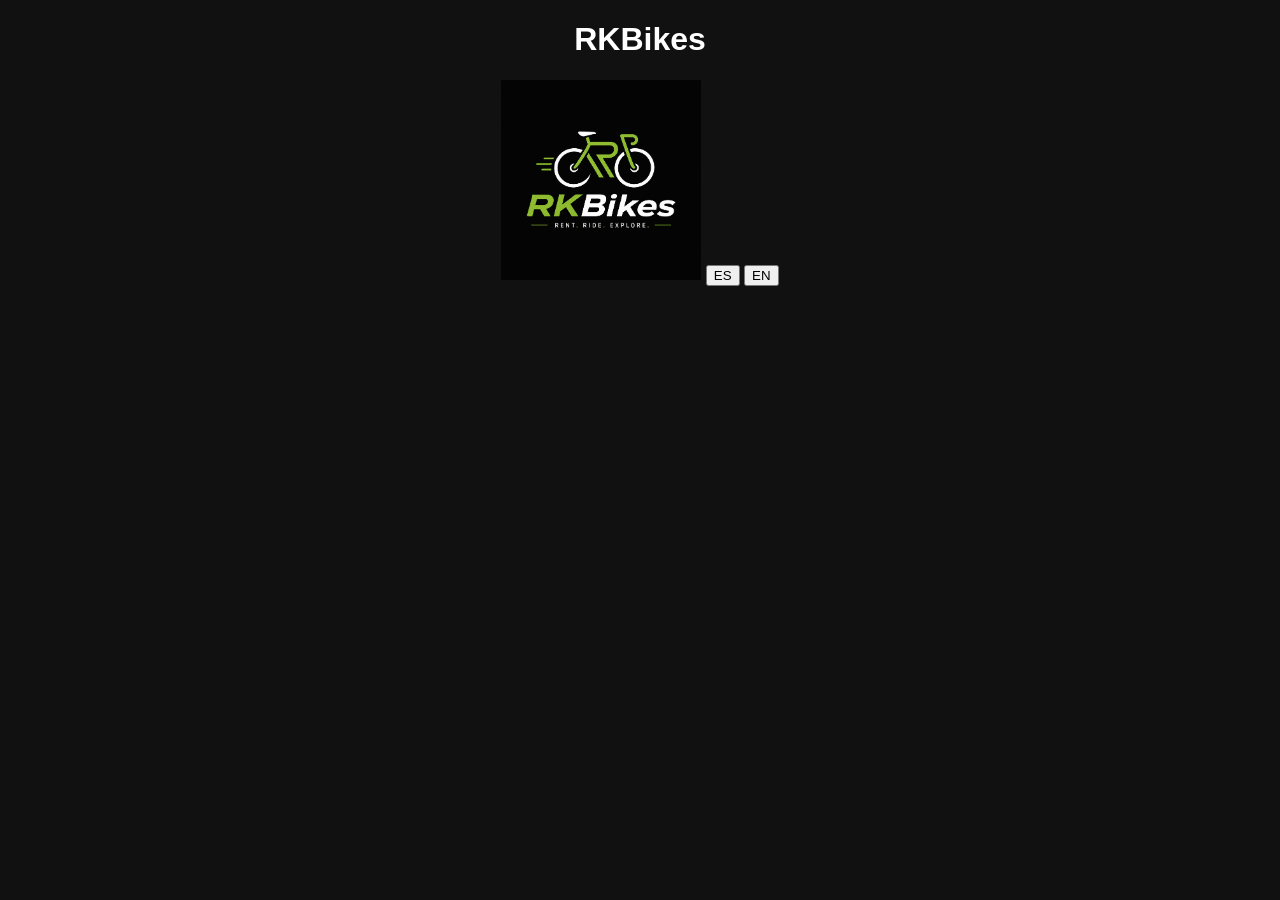
==== index.html @ 2e9c72ea "Primer commit" ====
<!DOCTYPE html>
<html lang="es">
<head>
    <meta charset="UTF-8">
    <title>RKBikes</title>
    <link rel="stylesheet" href="style.css">

</head>
<body>

<h1 id="titulo">RKBikes</h1>

<img src="images/RKBikes.png" alt="RKBikes.png" width="200">

<button onclick="cambiarIdioma('es')">ES</button>
<button onclick="cambiarIdioma('en')">EN</button>

<script src="script.js"></script>
</body>
</html>
---- style.css ----
body{
    text-align:center;
    font-family:Arial;
    background:#111;
    color:white;
}
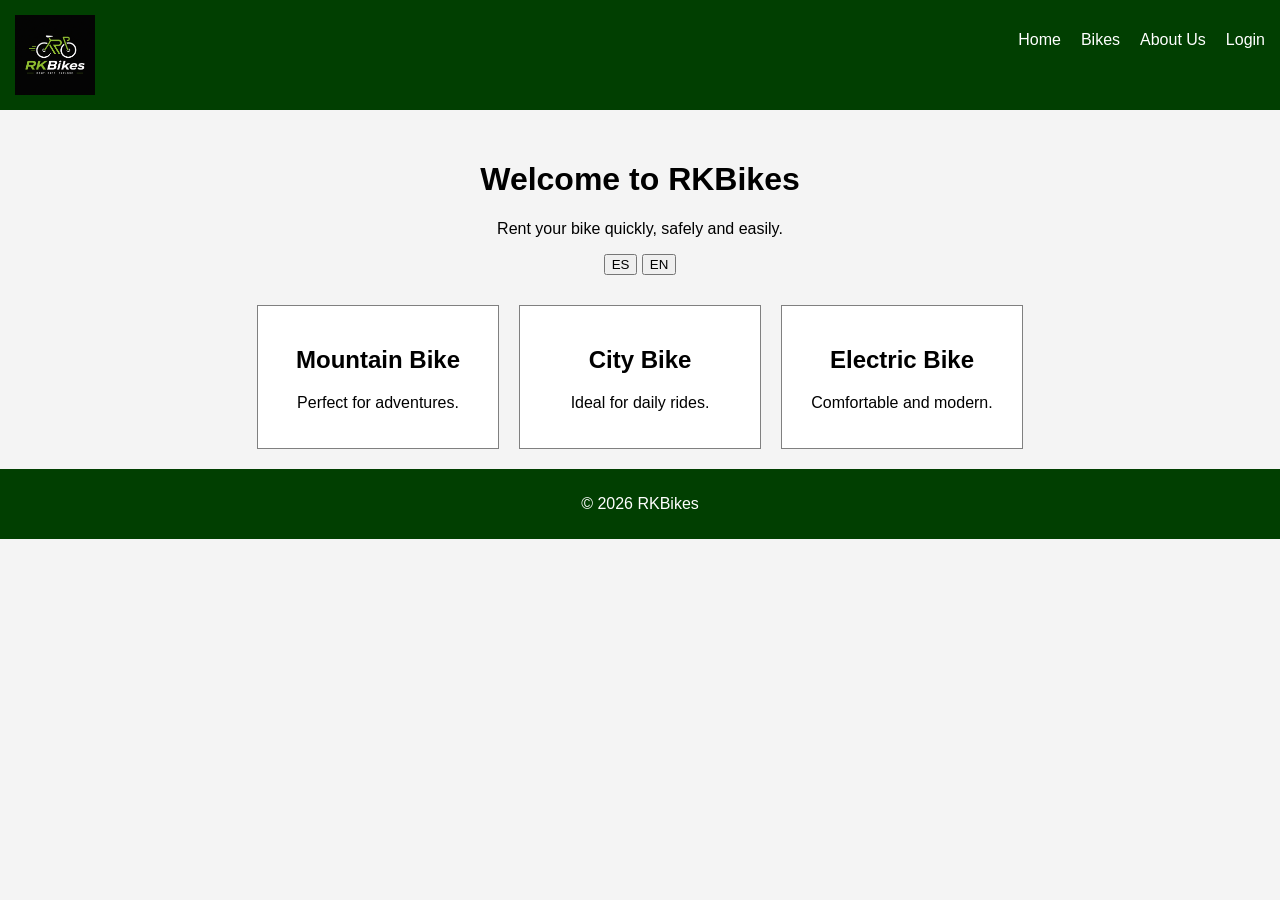
==== commit ed87a385: "aura" ====
--- a/index.html
+++ b/index.html
@@ -1,20 +1,71 @@
 <!DOCTYPE html>
 <html lang="es">
 <head>
-    <meta charset="UTF-8">
-    <title>RKBikes</title>
-    <link rel="stylesheet" href="style.css">
+<meta charset="UTF-8">
+<meta name="viewport" content="width=device-width, initial-scale=1.0">
+<title>RKBikes</title>
 
+<!-- Connect the CSS file -->
+<link rel="stylesheet" href="style.css">
 </head>
+
 <body>
 
-<h1 id="titulo">RKBikes</h1>
+<!-- Main navigation menu -->
+<nav>
 
-<img src="images/RKBikes.png" alt="RKBikes.png" width="200">
+<!-- Company logo image -->
+<img src="images/RKBikes.png" alt="RKBikes Logo" width="80">
 
+<!-- Navigation links -->
+<ul>
+<li><a href="#">Home</a></li>
+<li><a href="#">Bikes</a></li>
+<li><a href="#">About Us</a></li>
+<li><a href="#">Login</a></li>
+</ul>
+
+</nav>
+
+<!-- Welcome section -->
+<header>
+
+<h1>Welcome to RKBikes</h1>
+<p>Rent your bike quickly, safely and easily.</p>
+
+<!-- Language change buttons -->
 <button onclick="cambiarIdioma('es')">ES</button>
 <button onclick="cambiarIdioma('en')">EN</button>
 
+</header>
+
+<!-- Bicycle information cards -->
+<section class="cards">
+
+<div class="card">
+<h2>Mountain Bike</h2>
+<p>Perfect for adventures.</p>
+</div>
+
+<div class="card">
+<h2>City Bike</h2>
+<p>Ideal for daily rides.</p>
+</div>
+
+<div class="card">
+<h2>Electric Bike</h2>
+<p>Comfortable and modern.</p>
+</div>
+
+</section>
+
+<!-- Bottom page information -->
+<footer>
+<p>© 2026 RKBikes</p>
+</footer>
+
+<!-- Connect the JavaScript file -->
 <script src="script.js"></script>
+
 </body>
 </html>
--- a/style.css
+++ b/style.css
@@ -1,6 +1,78 @@
+/* General page style */
 body{
-    text-align:center;
-    font-family:Arial;
-    background:#111;
-    color:white;
+font-family: Arial;
+margin: 0;
+background-color: #f4f4f4;
+}
+
+/* Navigation bar style */
+nav{
+background-color: rgb(1, 63, 1);
+color: white;
+display: flex;
+justify-content: space-between;
+padding: 15px;
+}
+
+/* Navigation menu list */
+nav ul{
+list-style: none;
+display: flex;
+gap: 20px;
+}
+
+/* Navigation links style */
+nav a{
+color: white;
+text-decoration: none;
+}
+
+/* Welcome section style */
+header{
+text-align: center;
+padding: 30px;
+}
+
+/* Card container */
+.cards{
+display: flex;
+justify-content: center;
+gap: 20px;
+}
+
+/* Individual bike card */
+.card{
+background-color: white;
+border: 1px solid gray;
+padding: 20px;
+width: 200px;
+text-align: center;
+}
+
+/* Footer section style */
+footer{
+background-color: rgb(1, 63, 1);
+color: white;
+text-align: center;
+padding: 10px;
+margin-top: 20px;
+}
+
+/* Responsive layout for small screens */
+@media (max-width:700px){
+
+.cards{
+flex-direction: column;
+align-items: center;
+}
+
+nav{
+flex-direction: column;
+}
+
+nav ul{
+flex-direction: column;
+text-align: center;
+}
+
 }
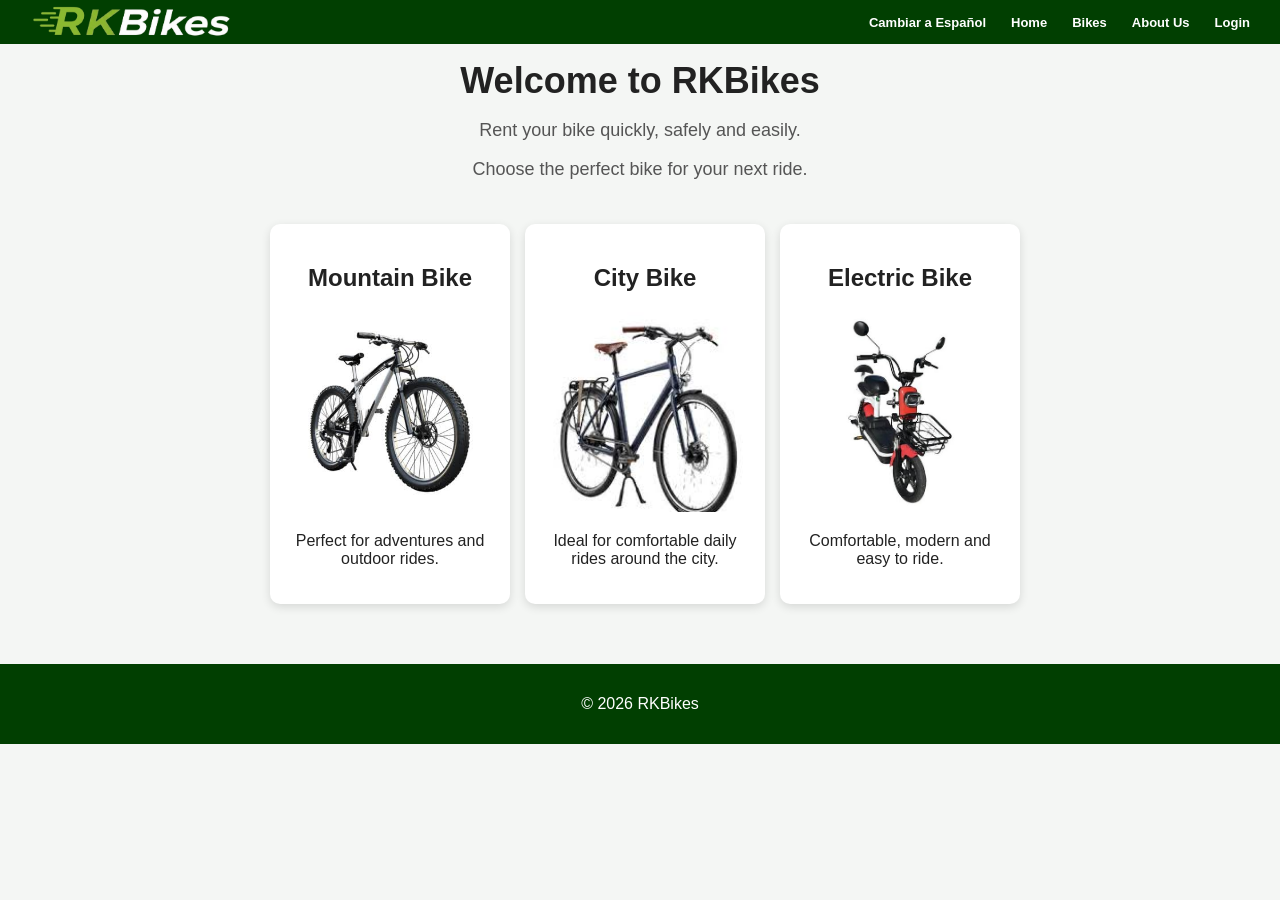
==== commit ac56ae65: "Update complete RKBikes project with PHP logic and new views" ====
--- a/index.html
+++ b/index.html
@@ -1,71 +1,146 @@
 <!DOCTYPE html>
-<html lang="es">
+<html lang="en">
+
 <head>
 <meta charset="UTF-8">
 <meta name="viewport" content="width=device-width, initial-scale=1.0">
+
 <title>RKBikes</title>
 
-<!-- Connect the CSS file -->
 <link rel="stylesheet" href="style.css">
 </head>
 
 <body>
 
-<!-- Main navigation menu -->
 <nav>
 
-<!-- Company logo image -->
-<img src="images/RKBikes.png" alt="RKBikes Logo" width="80">
+<img src="images/RKKBikes.png" alt="RKBikes Logo" width="68">
+<span id="welcomeMessage" style="color: white; font-weight: bold;" hidden></span>
 
-<!-- Navigation links -->
+<input type="checkbox" id="nav-toggle" class="nav-toggle">
+<label for="nav-toggle" class="hamburger">&#9776;</label>
+
 <ul>
-<li><a href="#">Home</a></li>
-<li><a href="#">Bikes</a></li>
-<li><a href="#">About Us</a></li>
-<li><a href="#">Login</a></li>
+
+<li>
+<button
+id="languageButton"
+type="button"
+onclick="cambiarIdioma()">
+Change to Spanish
+</button>
+</li>
+
+<li>
+<a href="index.html" id="navHome">Home</a>
+</li>
+
+<li>
+<a href="bikes.html" id="navBikes">Bikes</a>
+</li>
+
+<li>
+<a href="about.html" id="navAbout">About Us</a>
+</li>
+
+<li>
+<a href="login.html" id="navLogin">Login</a>
+</li>
+
 </ul>
 
 </nav>
 
-<!-- Welcome section -->
 <header>
 
-<h1>Welcome to RKBikes</h1>
-<p>Rent your bike quickly, safely and easily.</p>
+<h1 id="homeTitle">
+Welcome to RKBikes
+</h1>
 
-<!-- Language change buttons -->
-<button onclick="cambiarIdioma('es')">ES</button>
-<button onclick="cambiarIdioma('en')">EN</button>
+<p id="homeDescription">
+Rent your bike quickly, safely and easily.
+</p>
+
+<p id="homeSubtitle">
+Choose the perfect bike for your next ride.
+</p>
 
 </header>
 
-<!-- Bicycle information cards -->
+
 <section class="cards">
 
 <div class="card">
-<h2>Mountain Bike</h2>
-<p>Perfect for adventures.</p>
+
+<h2 id="mountain">
+Mountain Bike
+</h2>
+
+<img
+src="images/indeximages/mountainbike.jpg"
+alt="Mountain Bike"
+class="card-img"
+>
+
+<p id="mountainText">
+Perfect for adventures and outdoor rides.
+</p>
+
 </div>
 
+
 <div class="card">
-<h2>City Bike</h2>
-<p>Ideal for daily rides.</p>
+
+<h2 id="city">
+City Bike
+</h2>
+
+<img
+src="images/indeximages/citybike.jpg"
+alt="City Bike"
+class="card-img"
+>
+
+<p id="cityText">
+Ideal for comfortable daily rides around the city.
+</p>
+
 </div>
 
+
 <div class="card">
-<h2>Electric Bike</h2>
-<p>Comfortable and modern.</p>
+
+<h2 id="electric">
+Electric Bike
+</h2>
+
+<img
+src="images/indeximages/electricbike.jpg"
+alt="Electric Bike"
+class="card-img"
+>
+
+<p id="electricText">
+Comfortable, modern and easy to ride.
+</p>
+
 </div>
 
 </section>
 
-<!-- Bottom page information -->
+
 <footer>
-<p>© 2026 RKBikes</p>
+
+<p id="footer">
+© 2026 RKBikes
+</p>
+
 </footer>
 
-<!-- Connect the JavaScript file -->
+
 <script src="script.js"></script>
+<script src="idiomas.js"></script>
 
 </body>
+
 </html>
--- a/style.css
+++ b/style.css
@@ -1,78 +1,432 @@
-/* General page style */
-body{
-font-family: Arial;
-margin: 0;
-background-color: #f4f4f4;
-}
-
-/* Navigation bar style */
-nav{
-background-color: rgb(1, 63, 1);
-color: white;
-display: flex;
-justify-content: space-between;
-padding: 15px;
-}
-
-/* Navigation menu list */
-nav ul{
-list-style: none;
-display: flex;
-gap: 20px;
-}
-
-/* Navigation links style */
-nav a{
-color: white;
-text-decoration: none;
-}
-
-/* Welcome section style */
-header{
-text-align: center;
-padding: 30px;
-}
-
-/* Card container */
-.cards{
-display: flex;
-justify-content: center;
-gap: 20px;
-}
-
-/* Individual bike card */
-.card{
-background-color: white;
-border: 1px solid gray;
-padding: 20px;
-width: 200px;
-text-align: center;
-}
-
-/* Footer section style */
-footer{
-background-color: rgb(1, 63, 1);
-color: white;
-text-align: center;
-padding: 10px;
-margin-top: 20px;
-}
-
-/* Responsive layout for small screens */
-@media (max-width:700px){
-
-.cards{
-flex-direction: column;
-align-items: center;
-}
-
-nav{
-flex-direction: column;
-}
-
-nav ul{
-flex-direction: column;
-text-align: center;
-}
-
-}+/* =========================
+   GENERAL
+========================= */
+
+body {
+    font-family: Arial, sans-serif;
+    margin: 0;
+    background-color: #f4f6f4;
+    color: #222;
+}
+
+/* =========================
+   HAMBURGER
+========================= */
+.nav-toggle {
+    display: none !important;
+}
+
+.hamburger {
+    display: none;
+    font-size: 28px;
+    color: white;
+    cursor: pointer;
+}
+
+/* =========================
+   NAVIGATION
+========================= */
+
+nav {
+    background-color: rgb(1, 63, 1);
+    color: white;
+
+    display: flex;
+    justify-content: space-between;
+    align-items: center;
+
+    padding: 4px 30px;
+}
+
+nav img {
+    height: 36px;
+    width: auto;
+}
+
+nav ul {
+    list-style: none;
+
+    display: flex;
+    gap: 25px;
+
+    margin: 0;
+    padding: 0;
+}
+
+nav a {
+    color: white;
+    text-decoration: none;
+
+    font-weight: bold;
+
+    transition: opacity 0.2s ease;
+}
+
+nav a:hover {
+    opacity: 0.7;
+}
+
+
+/* =========================
+   HEADER
+========================= */
+
+header {
+    text-align: center;
+    margin-top: 5px;
+    padding: 6px 20px;
+}
+
+header h1 {
+    font-size: 36px;
+    margin-top: 5px;
+    margin-bottom: 8px;
+}
+
+header p {
+    font-size: 18px;
+    color: #555;
+}
+
+
+/* =========================
+   CARDS
+========================= */
+
+.cards {
+    display: grid;
+
+    grid-template-columns: repeat(3, 230px);
+
+    justify-content: center;
+
+    gap: 25px;
+
+    padding: 20px;
+}
+
+.card {
+    background-color: white;
+
+    border-radius: 10px;
+
+    padding: 20px;
+
+    width: 200px;
+
+    text-align: center;
+
+    box-shadow: 0 3px 10px rgba(0, 0, 0, 0.12);
+
+    transition: transform 0.2s ease,
+                box-shadow 0.2s ease;
+}
+
+.card:hover {
+    transform: translateY(-5px);
+
+    box-shadow: 0 6px 15px rgba(0, 0, 0, 0.18);
+}
+
+.card-img {
+    width: 100%;
+    height: 200px;
+    object-fit: cover;
+}
+
+.card-content {
+    padding: 16px;
+}
+
+
+/* =========================
+   FORMS
+========================= */
+
+form {
+    display: flex;
+
+    flex-direction: column;
+
+    align-items: center;
+
+    gap: 12px;
+
+    margin: 20px auto 30px;
+}
+
+input {
+    padding: 11px;
+
+    width: 220px;
+
+    border: 1px solid #bbb;
+
+    border-radius: 5px;
+
+    font-size: 15px;
+}
+
+input:focus {
+    outline: none;
+
+    border-color: rgb(1, 63, 1);
+}
+
+
+/* =========================
+   BUTTONS
+========================= */
+
+button {
+    padding: 10px 22px;
+
+    border: none;
+
+    border-radius: 5px;
+
+    background-color: rgb(1, 63, 1);
+
+    color: white;
+
+    font-size: 15px;
+
+    cursor: pointer;
+
+    transition: transform 0.2s ease,
+                background-color 0.2s ease;
+}
+
+button:hover {
+    background-color: rgb(0, 90, 0);
+
+    transform: translateY(-2px);
+}
+
+button:active {
+    transform: translateY(0);
+}
+
+/* =========================
+   LOGIN AND REGISTER BOX
+========================= */
+
+.login-box {
+    background-color: rgb(235, 237, 235);
+
+    border: 2px solid rgb(0, 100, 0);
+
+    border-radius: 10px;
+
+    padding: 40px 30px;
+
+    max-width: 400px;
+
+    margin: 0 auto;
+
+    box-shadow: 0 4px 16px rgba(0, 0, 0, 0.15);
+}
+
+.login-box h1 {
+    color: #222;
+}
+
+.login-box p {
+    color: #222;
+}
+
+.login-box input {
+    border: 1px solid rgb(0, 100, 0);
+
+    border-radius: 6px;
+
+    background-color: rgb(222, 217, 217);
+
+    color: black;
+}
+
+.login-box button {
+    background-color: rgb(1, 63, 1);
+
+    border: none;
+
+    border-radius: 6px;
+
+    color: white;
+
+    font-weight: bold;
+}
+
+.login-box button:hover {
+    background-color: rgb(0, 90, 0);
+
+    color: white;
+}
+
+.login-box a {
+    color: #076007;
+
+    font-weight: bold;
+
+    text-decoration: none;
+}
+
+.login-box a:hover {
+    text-decoration: underline;
+}
+
+/* =========================
+   LINKS
+========================= */
+
+header a {
+    color: rgb(1, 63, 1);
+
+    font-weight: bold;
+
+    text-decoration: none;
+}
+
+header a:hover {
+    text-decoration: underline;
+}
+
+
+/* =========================
+   FEEDBACK
+========================= */
+
+.error {
+    color: #c62828;
+
+    font-weight: bold;
+
+    margin-top: 5px;
+}
+
+.success {
+    color: #2e7d32;
+
+    font-weight: bold;
+
+    margin-top: 5px;
+}
+
+
+/* =========================
+   FOOTER
+========================= */
+
+footer {
+    background-color: rgb(1, 63, 1);
+
+    color: white;
+
+    text-align: center;
+
+    padding: 15px;
+
+    margin-top: 40px;
+}
+
+/* =========================
+   TABLET Y MÓVIL (Hasta 900px) - Menú hamburguesa + 2 columnas
+========================= */
+@media (max-width: 900px) {
+
+    nav {
+        flex-direction: row;
+        flex-wrap: wrap;
+        justify-content: space-between;
+        align-items: flex-start;
+        padding: 10px 20px;
+    }
+
+    
+    .hamburger {
+        display: block;
+    }
+
+    
+    nav ul {
+        display: none;
+        flex-direction: column;
+        width: 100%;
+        align-items: flex-start;
+        gap: 12px;
+        padding-top: 15px;
+        padding-left: 10px;
+        border-top: 1px solid rgba(255, 255, 255, 0.2);
+        margin-top: 10px;
+    }
+
+
+    .nav-toggle:checked ~ ul {
+        display: flex;
+    }
+
+    
+    .cards {
+        grid-template-columns: repeat(2, 220px);
+    }
+
+}
+
+
+/* =========================
+   PHONES
+========================= */
+@media (max-width: 600px) {
+
+    header h1 {
+        font-size: 28px;
+    }
+
+    .cards {
+        grid-template-columns: 1fr;
+        justify-items: center;
+    }
+
+}
+/* =========================
+   LANGUAGE BUTTON
+========================= */
+
+nav li {
+    display: flex;
+    align-items: center;
+}
+
+nav a,
+nav button {
+    display: block;
+
+    margin: 0;
+    padding: 0;
+
+    font-family: Arial, sans-serif;
+    font-size: 13px;
+    font-weight: bold;
+    line-height: normal;
+
+    color: white;
+}
+
+nav button {
+    border: none;
+    background: none;
+
+    cursor: pointer;
+
+    transition: opacity 0.2s ease;
+}
+
+nav a:hover,
+nav button:hover {
+    opacity: 0.7;
+}
+
+nav button:hover {
+    background: none;
+    transform: none;
+}
